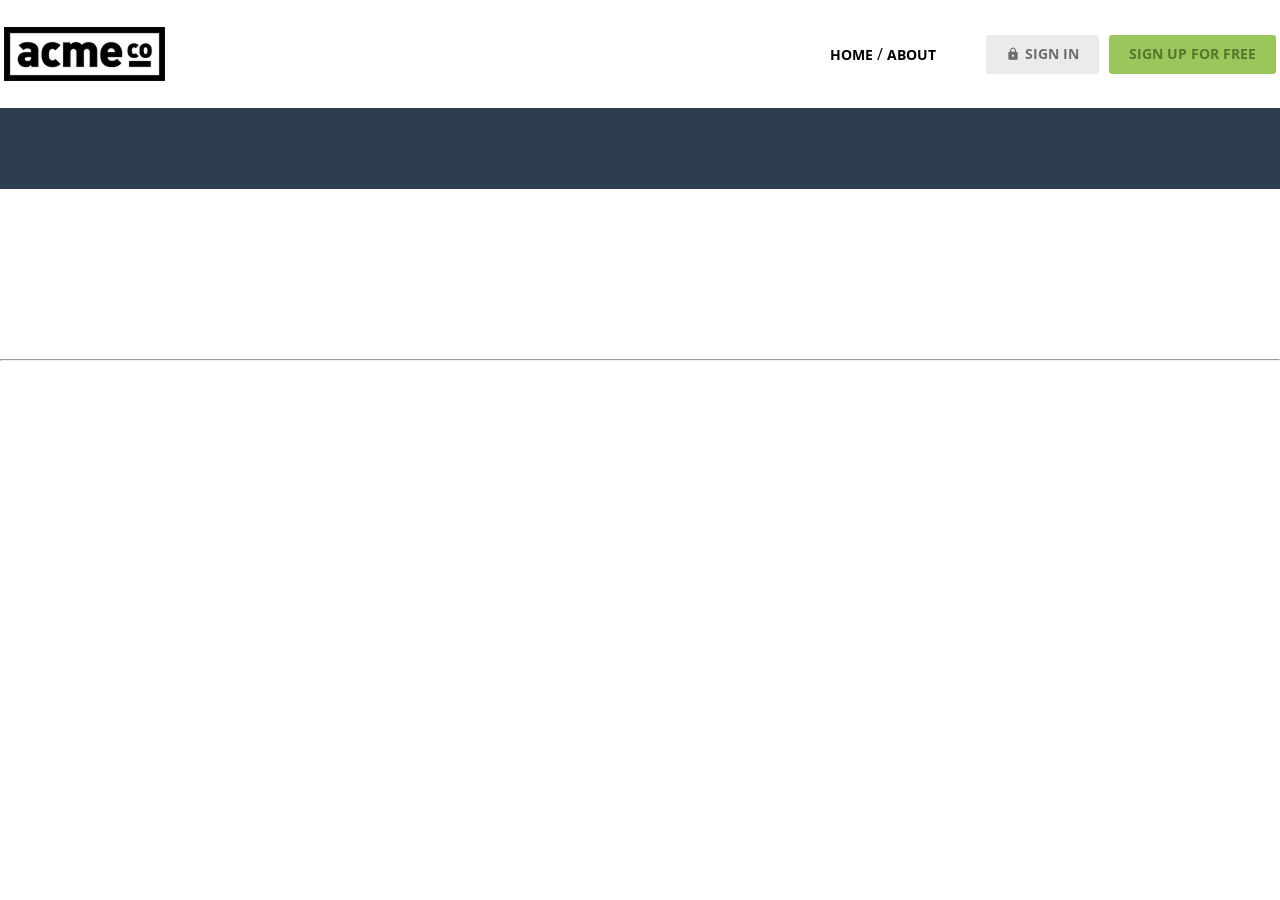
==== index.html @ a0d7d0fc "style: header - logo IR - 메뉴 배치" ====
<!DOCTYPE html>
<html lang="en">
<head>
  <meta charset="UTF-8">
  <meta name="viewport" content="width=device-width, initial-scale=1.0">
  <title>ACME</title>
  <link rel="preconnect" href="https://fonts.googleapis.com">
  <link rel="preconnect" href="https://fonts.gstatic.com" crossorigin>
  <link href="https://fonts.googleapis.com/css2?family=Open+Sans:ital,wght@0,300..800;1,300..800&display=swap" rel="stylesheet">
  <link href="https://fonts.googleapis.com/icon?family=Material+Icons" rel="stylesheet">
  <link rel="stylesheet" href="css/common.css">
</head>
<body>
  <header>
    <div class="container d-flex justify-content-between align-items-center">
      <h1 class="logo">
        <a href="index.html">
          <img src="images/Logo.png" alt="acme logo">
          <span>ACME</span>
        </a>
      </h1>
      <nav>
        <ul class="d-flex align-items-center">
          <li>
            <a href="" class="text-nav">home</a>
            /
            <a href="" class="text-nav">about</a>
          </li>

          <li>
            <a href="#" class="btn btn-secondary"><span class="material-icons">lock</span>sign in</a>
          </li>

          <li>
            <a href="#" class="btn btn-primary">sign up for free</a>
          </li>
        </ul>
      </nav>

    </div>
  </header>
  <main>
    <section class="hero inner-top-pd">
      <div class="container"></div>
    </section>
    <section class="features container inner-pd"></section>
    <hr>
    <section class="testimonial container inner-pd"></section>
    <section class="cta inner-pd"></section>
  </main>
  <footer class="inner-pd"></footer>
</body>
</html>
---- css/common.css ----
@import url('normalize.css');
@import url('reset.css');
@import url('flex-utility.css');

:root{
  /* Layout */
  --base-unit:27px;
  --base-font:16px;

  /* Color styles */
  --black: rgba(44, 44, 44, 1);
  --light--gray: rgba(168, 168, 168, 1);
  --medium--gray: rgba(110, 110, 110, 1);
  --super--light--gray: rgba(235, 235, 235, 1);
  --primary: rgba(154, 199, 91, 1);
  --secondary: rgba(85, 118, 44, 1);
  --white: rgba(255, 255, 255, 1);
  --hero: rgba(45, 62, 79, 1);
  --hero--title: rgba(58, 153, 216, 1);
  --medium-blue: rgba(67, 156, 207, 1);
  --light-blue: rgba(72, 157, 205, 1);
  --c-t-a: rgba(41, 44, 46, 1);

  /* Text-size styles */
  --heading--x-l: 55px;
  --body--l: 32px;
  --heading--s: 24px;
  --body--m: 16px;
  --nav--item: 14px;
  --body--m-plus: 18px;
  --link: 16px;
  --button---secondary: 14px;
  --button---primary: 14px;
}

body{
  font-family: "Open Sans", sans-serif;
  font-size: var(--base-font);
}

/* 폰트 위계 */
.text-heading-xl{
  font-size: 55px;
  line-height: calc(var(--base-unit) * 3 );
}
.text-heading-s{
  font-size: 24px;
  line-height: var(--base-unit);
}
.text-body-l{
  font-size: 32px;
  line-height: calc(var(--base-unit) * 2 );
}
.text-body-m{
  font-size: 16px;
  line-height: var(--base-unit);
}
.text-body-m-plus{
  font-size: 18px;
  line-height: var(--base-unit);
}
.text-nav{
  font-size: 14px;
  font-weight: bold;
  text-transform: uppercase;
}

/* 링크 버튼 */
.btn{
  height: 39px;
  background-color: var(--super--light--gray);
  border-radius: 3px;
  padding: 0 20px;
  display: inline-flex;
  color: var(--medium--gray);
  align-items: center;
  font-size: 14px;
  font-weight: bold;
  gap: 5px;
  text-transform: uppercase;
}
.btn .material-icons{
  font-size: 14px;
}
.btn-primary{
  background: var(--primary);
  color: var(--secondary);
}
/* 폼 요소 */
.hero{
  background: var(--hero);
}
form{
  width: 350px;  
  display: flex;
  flex-direction:column;
  gap:10px;
}
form .field{
  height: calc(var(--base-unit) * 2);
  background: var(--white);
  border-radius: 3px;
  padding: 0 20px;
  display: flex;
  align-items: center;
  color: var(--light--gray);
}
form .field input{
  font-style: italic;
  color: var(--black)
}
form .field input::placeholder{
  color:var(--light--gray);
}
form button{
  height: calc(var(--base-unit) * 2);
  display: flex;
  align-items: center;
  justify-content: center;
  padding: 0 20px;
  border: 1px solid var(--white);
  border-radius: 3px;
  color: var(--white);
  font-size: 18px;
  text-transform: uppercase;
  font-weight: bold;
}
/* 레이아웃 */
.container{
  width: 1272px;
  margin:0 auto;
}
.inner-pd{
  padding: calc(var(--base-unit) * 3);
}
.inner-top-pd{
  padding-top: calc(var(--base-unit) * 3);
}

/* 헤더 */
body > header{
  background: var(--white);
  padding: var(--base-unit) 0;
  box-shadow: 0 4px 5px rgba(0,0,0,.1);
}

h1 span{
  position: absolute;
  clip-path: inset(50%);
  width: 1px; height: 1px;
  overflow: hidden;
}
header nav ul{
  gap: 10px;
}

header nav ul li:first-child{
  margin-right: 40px;
}
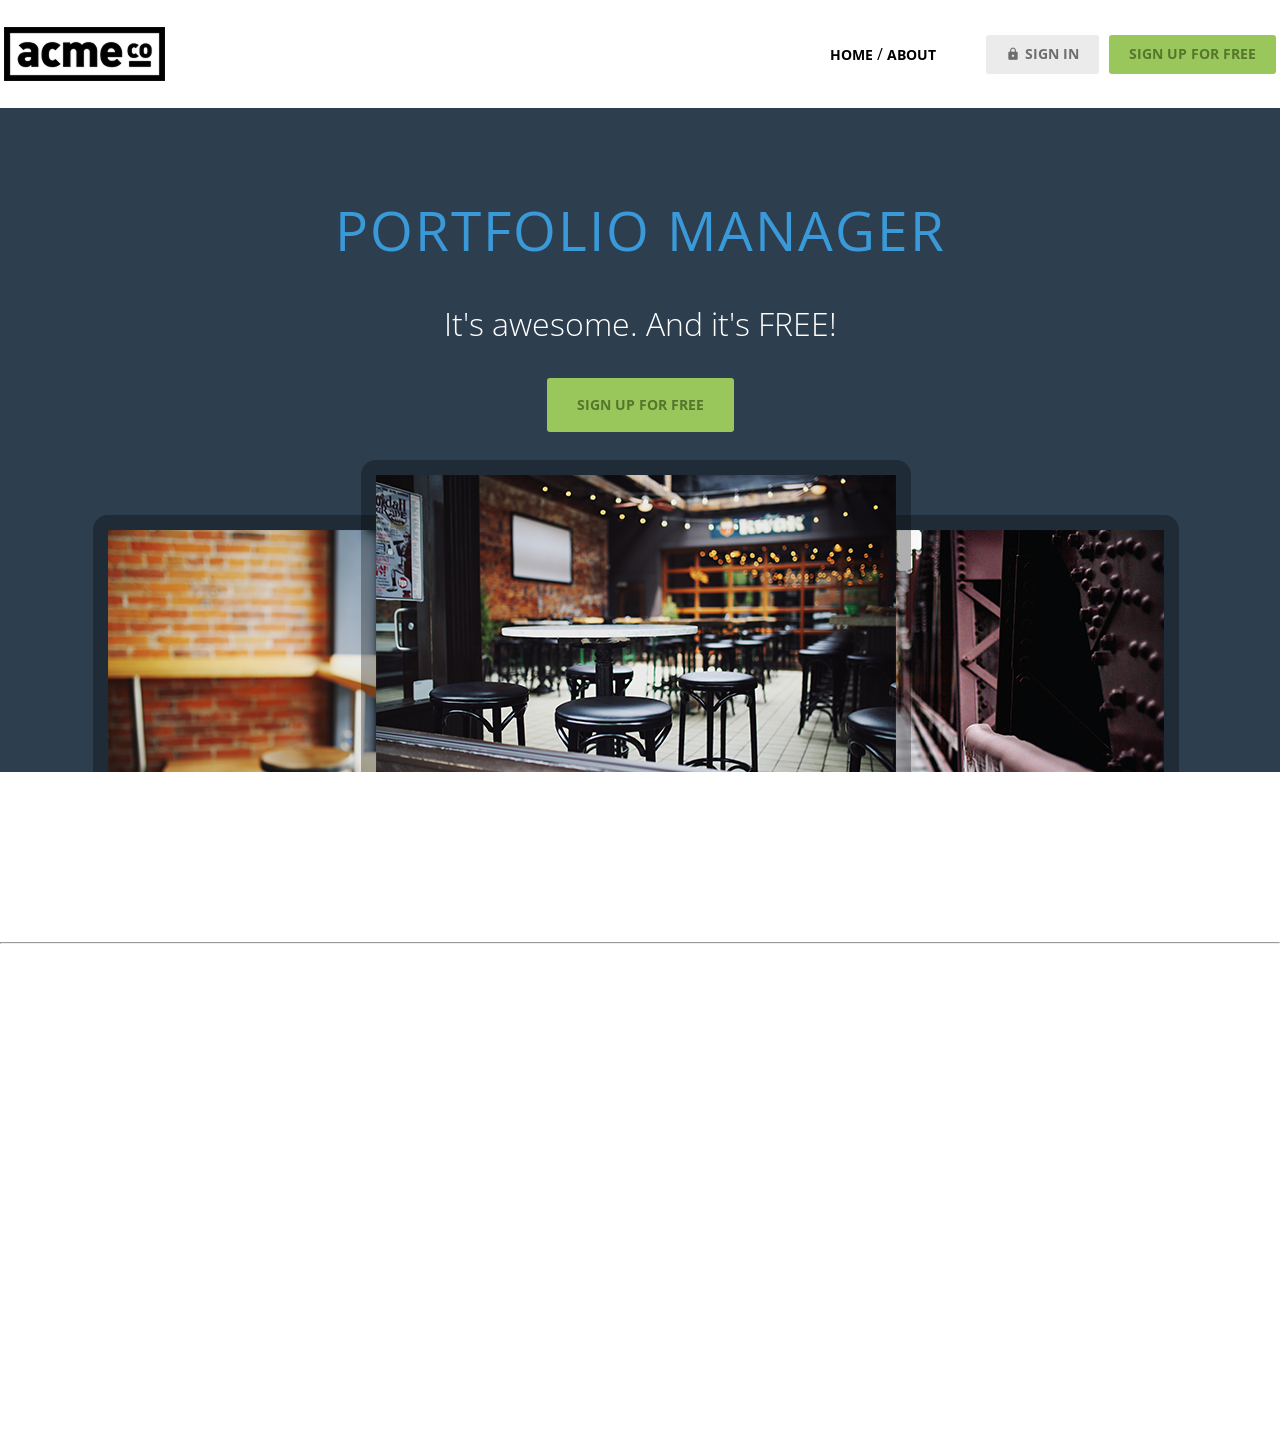
==== commit 0b9666d8: "feat: Hero HTML/CSS 추가" ====
--- a/index.html
+++ b/index.html
@@ -9,6 +9,7 @@
   <link href="https://fonts.googleapis.com/css2?family=Open+Sans:ital,wght@0,300..800;1,300..800&display=swap" rel="stylesheet">
   <link href="https://fonts.googleapis.com/icon?family=Material+Icons" rel="stylesheet">
   <link rel="stylesheet" href="css/common.css">
+  <link rel="stylesheet" href="css/index.css">
 </head>
 <body>
   <header>
@@ -39,9 +40,17 @@
 
     </div>
   </header>
+  
   <main>
     <section class="hero inner-top-pd">
-      <div class="container"></div>
+      
+      <div class="container d-flex flex-column align-items-center g-1">
+        <h2 class="text-heading-xl">Portfolio Manager</h2>
+        <h3 class="text-body-l">It's awesome. And it's FREE!</h3>
+        <a href="" class="btn btn-primary big">sign up for free</a>
+        <img src="images/hero_image.png" alt="hero image">
+      </div>
+
     </section>
     <section class="features container inner-pd"></section>
     <hr>
--- a/css/common.css
+++ b/css/common.css
@@ -42,6 +42,9 @@
 .text-heading-xl{
   font-size: 55px;
   line-height: calc(var(--base-unit) * 3 );
+  color: var(--hero--title);
+  text-transform: uppercase;
+  letter-spacing: 2px;
 }
 .text-heading-s{
   font-size: 24px;
@@ -50,6 +53,7 @@
 .text-body-l{
   font-size: 32px;
   line-height: calc(var(--base-unit) * 2 );
+  font-weight: 300;
 }
 .text-body-m{
   font-size: 16px;
@@ -85,6 +89,10 @@
 .btn-primary{
   background: var(--primary);
   color: var(--secondary);
+}
+.btn.big{
+  height: calc(var(--base-unit) * 2);
+  padding: 0 30px;
 }
 /* 폼 요소 */
 .hero{
--- a/css/index.css
+++ b/css/index.css
@@ -0,0 +1,3 @@
+.hero h3{
+  color: var(--white)
+}
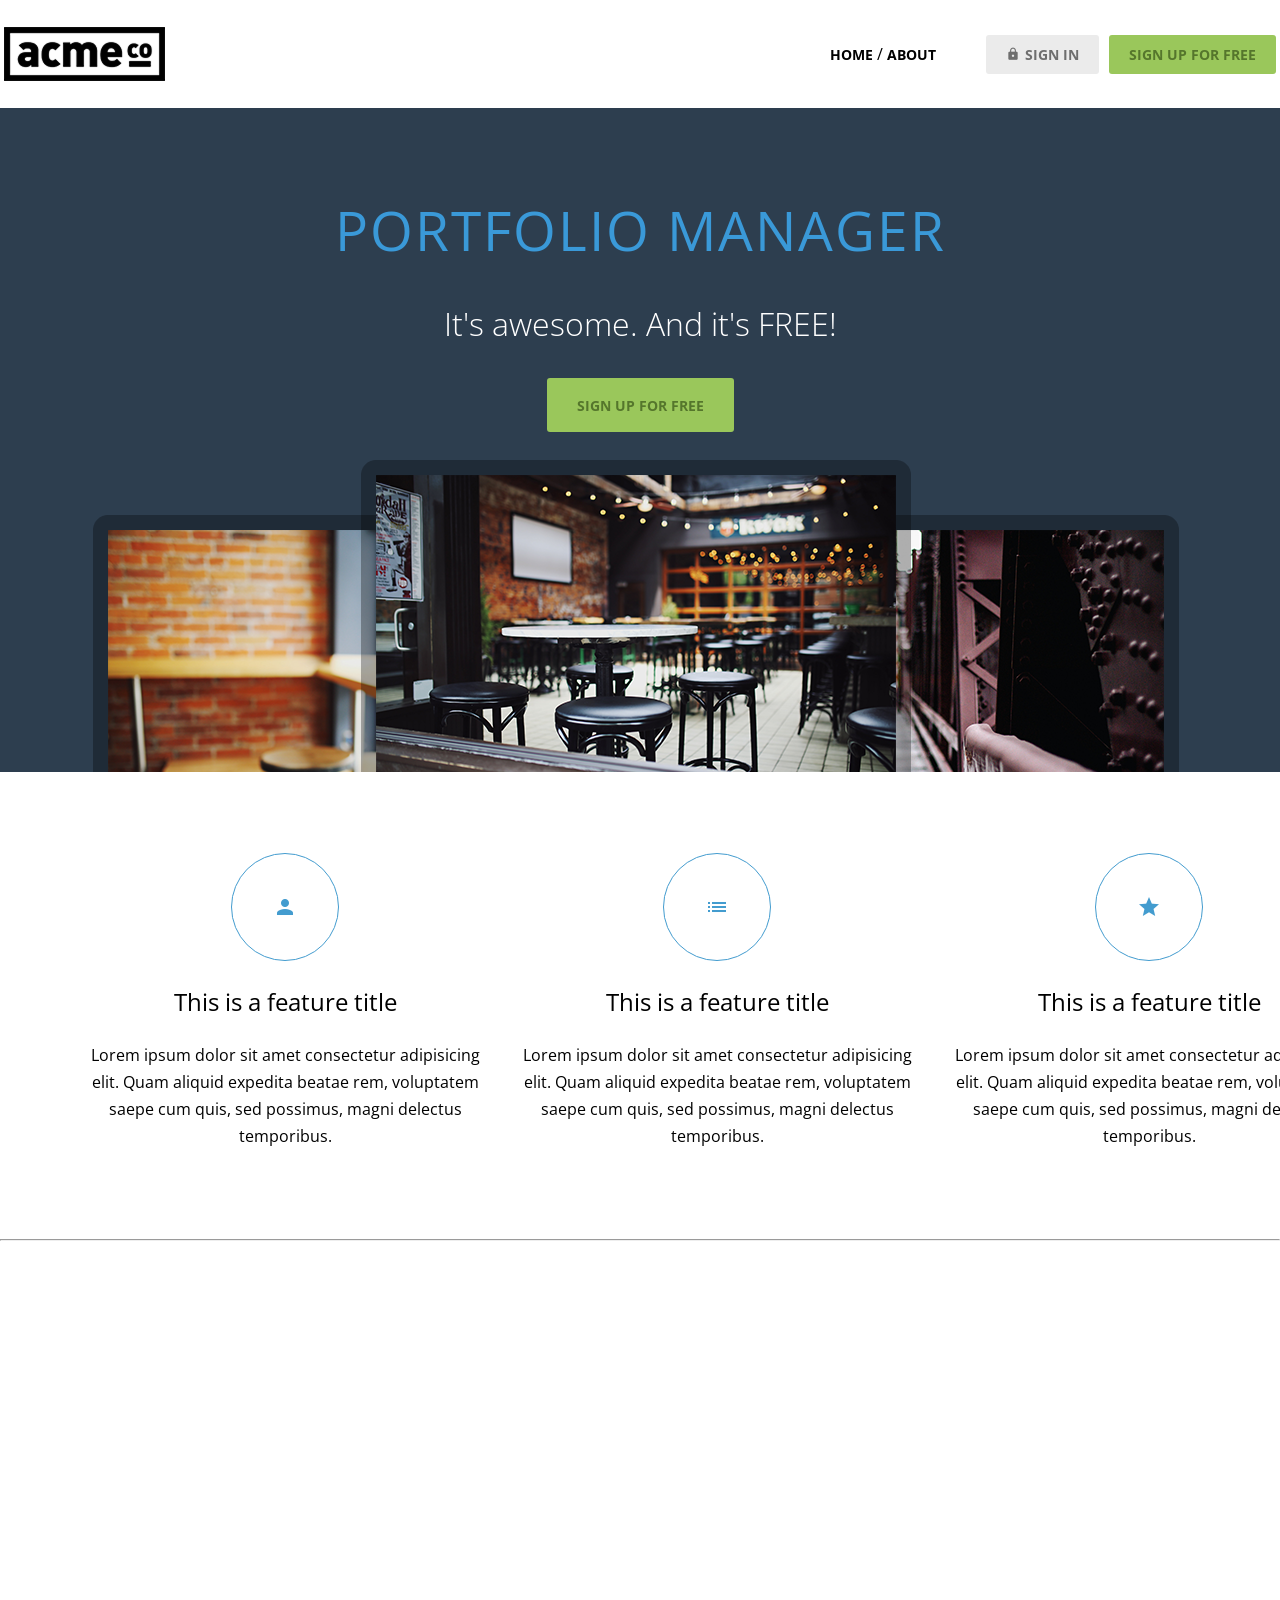
==== commit fceddc74: "feat: Features HTML/CSS 추가" ====
--- a/index.html
+++ b/index.html
@@ -17,7 +17,7 @@
       <h1 class="logo">
         <a href="index.html">
           <img src="images/Logo.png" alt="acme logo">
-          <span>ACME</span>
+          <span class="hidden">ACME</span>
         </a>
       </h1>
       <nav>
@@ -42,6 +42,7 @@
   </header>
   
   <main>
+
     <section class="hero inner-top-pd">
       
       <div class="container d-flex flex-column align-items-center g-1">
@@ -52,8 +53,30 @@
       </div>
 
     </section>
-    <section class="features container inner-pd"></section>
+
+    <section class="features container inner-pd">
+      <h2 class="hidden">Features</h2>
+      <ul class="d-flex justify-content-between">
+        <li>
+          <div class="icon"><span class="material-icons">person</span></div>
+          <h3 class="text-heading-s">This is a feature title</h3>
+          <p>Lorem ipsum dolor sit amet consectetur adipisicing elit. Quam aliquid expedita beatae rem, voluptatem saepe cum quis, sed possimus, magni delectus temporibus.</p>
+        </li>
+        <li>
+          <div class="icon"><span class="material-icons">list</span></div>
+          <h3 class="text-heading-s">This is a feature title</h3>
+          <p>Lorem ipsum dolor sit amet consectetur adipisicing elit. Quam aliquid expedita beatae rem, voluptatem saepe cum quis, sed possimus, magni delectus temporibus.</p>
+        </li>
+        <li>
+          <div class="icon"><span class="material-icons">star</span></div>
+          <h3 class="text-heading-s">This is a feature title</h3>
+          <p>Lorem ipsum dolor sit amet consectetur adipisicing elit. Quam aliquid expedita beatae rem, voluptatem saepe cum quis, sed possimus, magni delectus temporibus.</p>
+        </li>
+      </ul>
+    </section>
+
     <hr>
+
     <section class="testimonial container inner-pd"></section>
     <section class="cta inner-pd"></section>
   </main>
--- a/css/common.css
+++ b/css/common.css
@@ -34,8 +34,9 @@
 }
 
 body{
-  font-family: "Open Sans", sans-serif;
-  font-size: var(--base-font);
+  /* font-family: "Open Sans", sans-serif;
+  font-size: var(--base-font); */
+  font: var(--base-font)/var(--base-unit) "Open Sans", sans-serif;
 }
 
 /* 폰트 위계 */
@@ -152,7 +153,7 @@
   box-shadow: 0 4px 5px rgba(0,0,0,.1);
 }
 
-h1 span{
+.hidden{
   position: absolute;
   clip-path: inset(50%);
   width: 1px; height: 1px;
@@ -165,4 +166,3 @@
 header nav ul li:first-child{
   margin-right: 40px;
 }
-
--- a/css/index.css
+++ b/css/index.css
@@ -1,3 +1,28 @@
 .hero h3{
   color: var(--white)
+}
+
+.features ul{
+  gap: 24px;
+  text-align: center;
+}
+
+.features ul li{
+  display: flex;
+  flex-direction: column;;
+  gap: var(--base-unit);
+  align-items: center;
+}
+
+.features .icon{
+  width: calc(var(--base-unit) * 4);
+  height: calc(var(--base-unit) * 4);
+  display: flex;
+  justify-content: center;
+  align-items: center;
+  border:1px solid var(--medium-blue);
+  border-radius: 50%;
+  box-sizing: border-box;
+  color: var(--medium-blue);
+  font-size: 36px;
 }
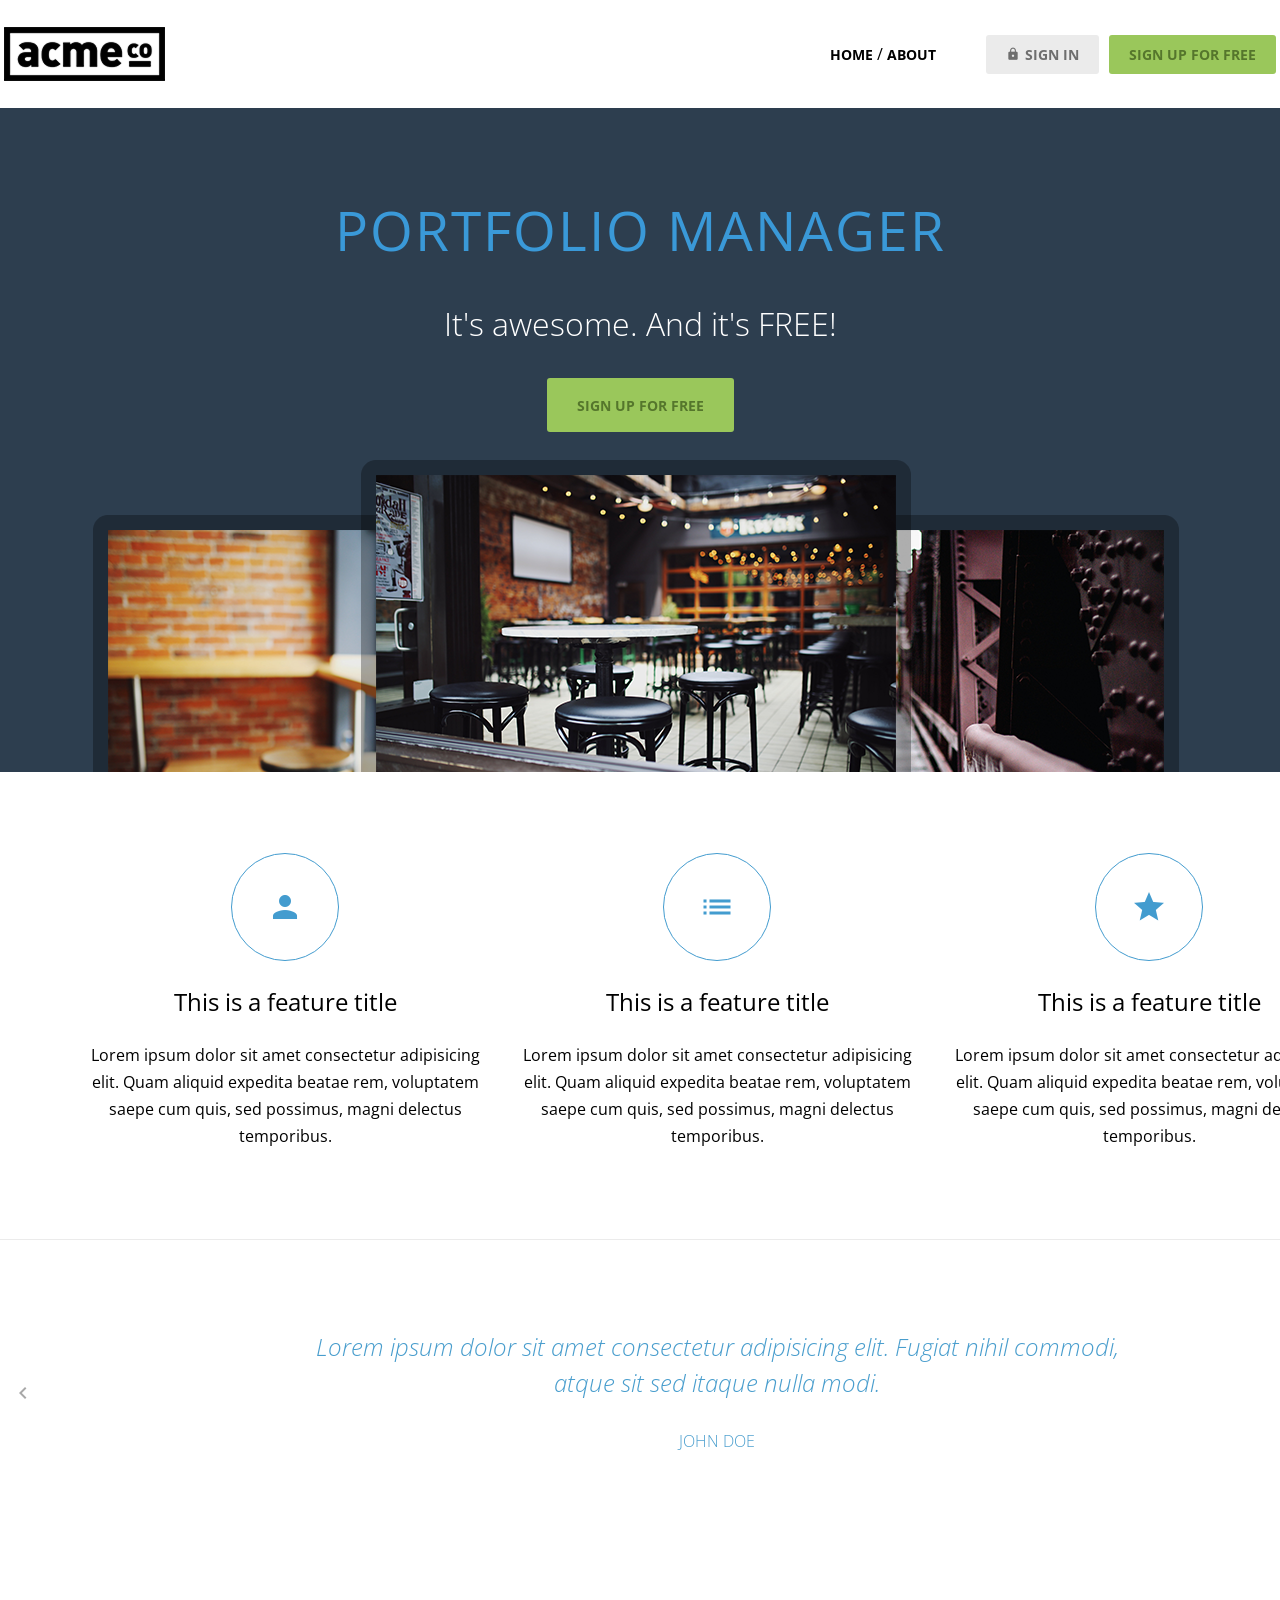
==== commit 7a01bb98: "feat: testimonial HTML/CSS 추가" ====
--- a/index.html
+++ b/index.html
@@ -1,85 +1,140 @@
-<!DOCTYPE html>
+<!doctype html>
 <html lang="en">
-<head>
-  <meta charset="UTF-8">
-  <meta name="viewport" content="width=device-width, initial-scale=1.0">
-  <title>ACME</title>
-  <link rel="preconnect" href="https://fonts.googleapis.com">
-  <link rel="preconnect" href="https://fonts.gstatic.com" crossorigin>
-  <link href="https://fonts.googleapis.com/css2?family=Open+Sans:ital,wght@0,300..800;1,300..800&display=swap" rel="stylesheet">
-  <link href="https://fonts.googleapis.com/icon?family=Material+Icons" rel="stylesheet">
-  <link rel="stylesheet" href="css/common.css">
-  <link rel="stylesheet" href="css/index.css">
-</head>
-<body>
-  <header>
-    <div class="container d-flex justify-content-between align-items-center">
-      <h1 class="logo">
-        <a href="index.html">
-          <img src="images/Logo.png" alt="acme logo">
-          <span class="hidden">ACME</span>
-        </a>
-      </h1>
-      <nav>
-        <ul class="d-flex align-items-center">
+  <head>
+    <meta charset="UTF-8" />
+    <meta name="viewport" content="width=device-width, initial-scale=1.0" />
+    <title>ACME</title>
+    <link rel="preconnect" href="https://fonts.googleapis.com" />
+    <link rel="preconnect" href="https://fonts.gstatic.com" crossorigin />
+    <link
+      href="https://fonts.googleapis.com/css2?family=Open+Sans:ital,wght@0,300..800;1,300..800&display=swap"
+      rel="stylesheet"
+    />
+    <link
+      href="https://fonts.googleapis.com/icon?family=Material+Icons"
+      rel="stylesheet"
+    />
+    <link rel="stylesheet" href="css/common.css" />
+    <link rel="stylesheet" href="css/index.css" />
+  </head>
+  <body>
+    <header>
+      <div class="container d-flex justify-content-between align-items-center">
+        <h1 class="logo">
+          <a href="index.html">
+            <img src="images/Logo.png" alt="acme logo" />
+            <span class="hidden">ACME</span>
+          </a>
+        </h1>
+        <nav>
+          <ul class="d-flex align-items-center">
+            <li>
+              <a href="" class="text-nav">home</a>
+              /
+              <a href="" class="text-nav">about</a>
+            </li>
+
+            <li>
+              <a href="#" class="btn btn-secondary"
+                ><span class="material-icons">lock</span>sign in</a
+              >
+            </li>
+
+            <li>
+              <a href="#" class="btn btn-primary">sign up for free</a>
+            </li>
+          </ul>
+        </nav>
+      </div>
+    </header>
+
+    <main>
+      <section class="hero inner-top-pd">
+        <div class="container d-flex flex-column align-items-center g-1">
+          <h2 class="text-heading-xl">Portfolio Manager</h2>
+          <h3 class="text-body-l">It's awesome. And it's FREE!</h3>
+          <a href="" class="btn btn-primary big">sign up for free</a>
+          <img src="images/hero_image.png" alt="hero image" />
+        </div>
+      </section>
+
+      <section class="features container inner-pd">
+        <h2 class="hidden">Features</h2>
+        <ul class="d-flex justify-content-between">
           <li>
-            <a href="" class="text-nav">home</a>
-            /
-            <a href="" class="text-nav">about</a>
+            <div class="icon"><span class="material-icons">person</span></div>
+            <h3 class="text-heading-s">This is a feature title</h3>
+            <p>
+              Lorem ipsum dolor sit amet consectetur adipisicing elit. Quam
+              aliquid expedita beatae rem, voluptatem saepe cum quis, sed
+              possimus, magni delectus temporibus.
+            </p>
           </li>
-
           <li>
-            <a href="#" class="btn btn-secondary"><span class="material-icons">lock</span>sign in</a>
+            <div class="icon"><span class="material-icons">list</span></div>
+            <h3 class="text-heading-s">This is a feature title</h3>
+            <p>
+              Lorem ipsum dolor sit amet consectetur adipisicing elit. Quam
+              aliquid expedita beatae rem, voluptatem saepe cum quis, sed
+              possimus, magni delectus temporibus.
+            </p>
           </li>
-
           <li>
-            <a href="#" class="btn btn-primary">sign up for free</a>
+            <div class="icon"><span class="material-icons">star</span></div>
+            <h3 class="text-heading-s">This is a feature title</h3>
+            <p>
+              Lorem ipsum dolor sit amet consectetur adipisicing elit. Quam
+              aliquid expedita beatae rem, voluptatem saepe cum quis, sed
+              possimus, magni delectus temporibus.
+            </p>
           </li>
         </ul>
-      </nav>
+      </section>
 
-    </div>
-  </header>
-  
-  <main>
+      <hr />
 
-    <section class="hero inner-top-pd">
-      
-      <div class="container d-flex flex-column align-items-center g-1">
-        <h2 class="text-heading-xl">Portfolio Manager</h2>
-        <h3 class="text-body-l">It's awesome. And it's FREE!</h3>
-        <a href="" class="btn btn-primary big">sign up for free</a>
-        <img src="images/hero_image.png" alt="hero image">
-      </div>
+      <section class="testimonial slidewrapper container inner-pd">
+        <h2 class="hidden">testimonial</h2>
+        <ul class="slidecontainer">
+          <li>
+            <blockquote>
+              <p>
+                Lorem ipsum dolor sit amet consectetur adipisicing elit. Fugiat
+                nihil commodi, atque sit sed itaque nulla modi.
+              </p>
+            </blockquote>
+            <small>john doe</small>
+          </li>
+          <li>
+            <blockquote>
+              <p>
+                Lorem ipsum dolor sit amet consectetur adipisicing elit. Fugiat
+                nihil commodi, atque sit sed itaque nulla modi.
+              </p>
+            </blockquote>
+            <small>tomas</small>
+          </li>
+          <li>
+            <blockquote>
+              <p>
+                Lorem ipsum dolor sit amet consectetur adipisicing elit. Fugiat
+                nihil commodi, atque sit sed itaque nulla modi.
+              </p>
+            </blockquote>
+            <small>jane</small>
+          </li>
+        </ul>
 
-    </section>
+        <button type="button" class="button prev">
+          <span class="material-icons">chevron_left</span>
+        </button>
+        <button type="button" class="button next">
+          <span class="material-icons">chevron_right</span>
+        </button>
+      </section>
 
-    <section class="features container inner-pd">
-      <h2 class="hidden">Features</h2>
-      <ul class="d-flex justify-content-between">
-        <li>
-          <div class="icon"><span class="material-icons">person</span></div>
-          <h3 class="text-heading-s">This is a feature title</h3>
-          <p>Lorem ipsum dolor sit amet consectetur adipisicing elit. Quam aliquid expedita beatae rem, voluptatem saepe cum quis, sed possimus, magni delectus temporibus.</p>
-        </li>
-        <li>
-          <div class="icon"><span class="material-icons">list</span></div>
-          <h3 class="text-heading-s">This is a feature title</h3>
-          <p>Lorem ipsum dolor sit amet consectetur adipisicing elit. Quam aliquid expedita beatae rem, voluptatem saepe cum quis, sed possimus, magni delectus temporibus.</p>
-        </li>
-        <li>
-          <div class="icon"><span class="material-icons">star</span></div>
-          <h3 class="text-heading-s">This is a feature title</h3>
-          <p>Lorem ipsum dolor sit amet consectetur adipisicing elit. Quam aliquid expedita beatae rem, voluptatem saepe cum quis, sed possimus, magni delectus temporibus.</p>
-        </li>
-      </ul>
-    </section>
-
-    <hr>
-
-    <section class="testimonial container inner-pd"></section>
-    <section class="cta inner-pd"></section>
-  </main>
-  <footer class="inner-pd"></footer>
-</body>
-</html>+      <section class="cta inner-pd"></section>
+    </main>
+    <footer class="inner-pd"></footer>
+  </body>
+</html>
--- a/css/common.css
+++ b/css/common.css
@@ -1,11 +1,11 @@
-@import url('normalize.css');
-@import url('reset.css');
-@import url('flex-utility.css');
-
-:root{
+@import url("normalize.css");
+@import url("reset.css");
+@import url("flex-utility.css");
+
+:root {
   /* Layout */
-  --base-unit:27px;
-  --base-font:16px;
+  --base-unit: 27px;
+  --base-font: 16px;
 
   /* Color styles */
   --black: rgba(44, 44, 44, 1);
@@ -33,45 +33,47 @@
   --button---primary: 14px;
 }
 
-body{
+body {
   /* font-family: "Open Sans", sans-serif;
   font-size: var(--base-font); */
-  font: var(--base-font)/var(--base-unit) "Open Sans", sans-serif;
+  font:
+    var(--base-font)/var(--base-unit) "Open Sans",
+    sans-serif;
 }
 
 /* 폰트 위계 */
-.text-heading-xl{
+.text-heading-xl {
   font-size: 55px;
-  line-height: calc(var(--base-unit) * 3 );
+  line-height: calc(var(--base-unit) * 3);
   color: var(--hero--title);
   text-transform: uppercase;
   letter-spacing: 2px;
 }
-.text-heading-s{
+.text-heading-s {
   font-size: 24px;
   line-height: var(--base-unit);
 }
-.text-body-l{
+.text-body-l {
   font-size: 32px;
-  line-height: calc(var(--base-unit) * 2 );
+  line-height: calc(var(--base-unit) * 2);
   font-weight: 300;
 }
-.text-body-m{
+.text-body-m {
   font-size: 16px;
   line-height: var(--base-unit);
 }
-.text-body-m-plus{
+.text-body-m-plus {
   font-size: 18px;
   line-height: var(--base-unit);
 }
-.text-nav{
+.text-nav {
   font-size: 14px;
   font-weight: bold;
   text-transform: uppercase;
 }
 
 /* 링크 버튼 */
-.btn{
+.btn {
   height: 39px;
   background-color: var(--super--light--gray);
   border-radius: 3px;
@@ -84,28 +86,28 @@
   gap: 5px;
   text-transform: uppercase;
 }
-.btn .material-icons{
+.btn .material-icons {
   font-size: 14px;
 }
-.btn-primary{
+.btn-primary {
   background: var(--primary);
   color: var(--secondary);
 }
-.btn.big{
+.btn.big {
   height: calc(var(--base-unit) * 2);
   padding: 0 30px;
 }
 /* 폼 요소 */
-.hero{
+.hero {
   background: var(--hero);
 }
-form{
-  width: 350px;  
-  display: flex;
-  flex-direction:column;
-  gap:10px;
-}
-form .field{
+form {
+  width: 350px;
+  display: flex;
+  flex-direction: column;
+  gap: 10px;
+}
+form .field {
   height: calc(var(--base-unit) * 2);
   background: var(--white);
   border-radius: 3px;
@@ -114,14 +116,14 @@
   align-items: center;
   color: var(--light--gray);
 }
-form .field input{
+form .field input {
   font-style: italic;
-  color: var(--black)
-}
-form .field input::placeholder{
-  color:var(--light--gray);
-}
-form button{
+  color: var(--black);
+}
+form .field input::placeholder {
+  color: var(--light--gray);
+}
+form button {
   height: calc(var(--base-unit) * 2);
   display: flex;
   align-items: center;
@@ -135,34 +137,80 @@
   font-weight: bold;
 }
 /* 레이아웃 */
-.container{
+.container {
   width: 1272px;
-  margin:0 auto;
-}
-.inner-pd{
+  margin: 0 auto;
+}
+.inner-pd {
   padding: calc(var(--base-unit) * 3);
 }
-.inner-top-pd{
+.inner-top-pd {
   padding-top: calc(var(--base-unit) * 3);
 }
 
+hr {
+  border: none;
+  height: 1px;
+  background: var(--super--light--gray);
+}
+
 /* 헤더 */
-body > header{
+body > header {
   background: var(--white);
   padding: var(--base-unit) 0;
-  box-shadow: 0 4px 5px rgba(0,0,0,.1);
-}
-
-.hidden{
+  box-shadow: 0 4px 5px rgba(0, 0, 0, 0.1);
+}
+
+.hidden {
   position: absolute;
   clip-path: inset(50%);
-  width: 1px; height: 1px;
+  width: 1px;
+  height: 1px;
   overflow: hidden;
 }
-header nav ul{
+header nav ul {
   gap: 10px;
 }
 
-header nav ul li:first-child{
+header nav ul li:first-child {
   margin-right: 40px;
 }
+
+/* 슬라이드 */
+.slidewrapper {
+  position: relative;
+  overflow: hidden;
+}
+
+.slidecontainer {
+  width: 300%;
+  display: flex;
+  transition: 0.3s ease-out;
+}
+
+.slidecontainer li {
+  width: 100%;
+  display: flex;
+  flex-direction: column;
+  align-items: center;
+  gap: var(--base-unit);
+}
+
+.slidewrapper button {
+  width: 45px;
+  height: 45px;
+  display: flex;
+  justify-content: center;
+  align-items: center;
+  color: var(--light--gray);
+  cursor: pointer;
+  position: absolute;
+  top: 50%;
+  transform: translateY(-50%);
+}
+.slidewrapper button.prev {
+  left: 0;
+}
+.slidewrapper button.next {
+  right: 0;
+}
--- a/css/index.css
+++ b/css/index.css
@@ -1,28 +1,46 @@
-.hero h3{
-  color: var(--white)
+.hero h3 {
+  color: var(--white);
 }
 
-.features ul{
+.features ul {
   gap: 24px;
   text-align: center;
 }
 
-.features ul li{
+.features ul li {
   display: flex;
-  flex-direction: column;;
+  flex-direction: column;
   gap: var(--base-unit);
   align-items: center;
 }
 
-.features .icon{
+.features .icon {
   width: calc(var(--base-unit) * 4);
   height: calc(var(--base-unit) * 4);
   display: flex;
   justify-content: center;
   align-items: center;
-  border:1px solid var(--medium-blue);
+  border: 1px solid var(--medium-blue);
   border-radius: 50%;
   box-sizing: border-box;
   color: var(--medium-blue);
+}
+
+.features .icon span {
   font-size: 36px;
-}+}
+
+.testimonial li {
+  font-weight: 300;
+  color: var(--light-blue);
+  text-align: center;
+}
+.testimonial blockquote {
+  width: 840px;
+  font-style: italic;
+  font-size: 24px;
+  line-height: 36px;
+}
+.testimonial small {
+  text-transform: uppercase;
+}
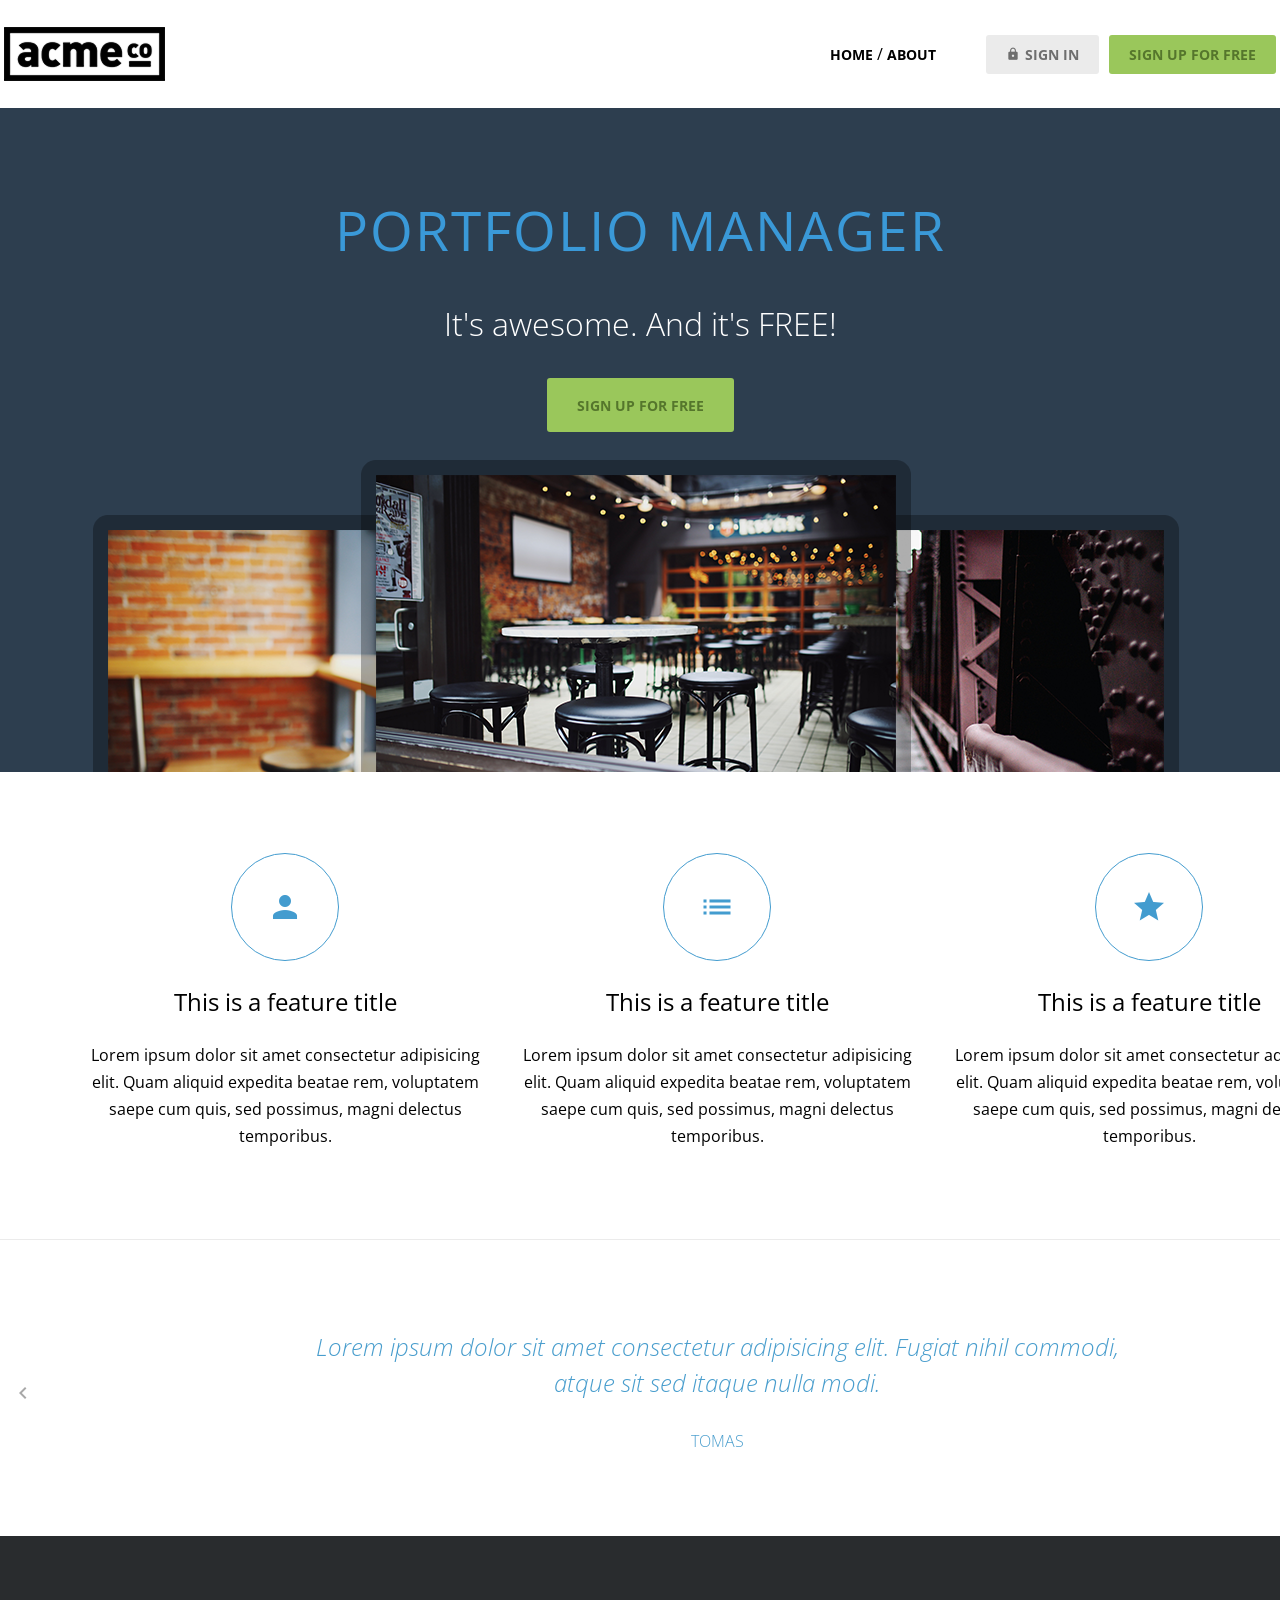
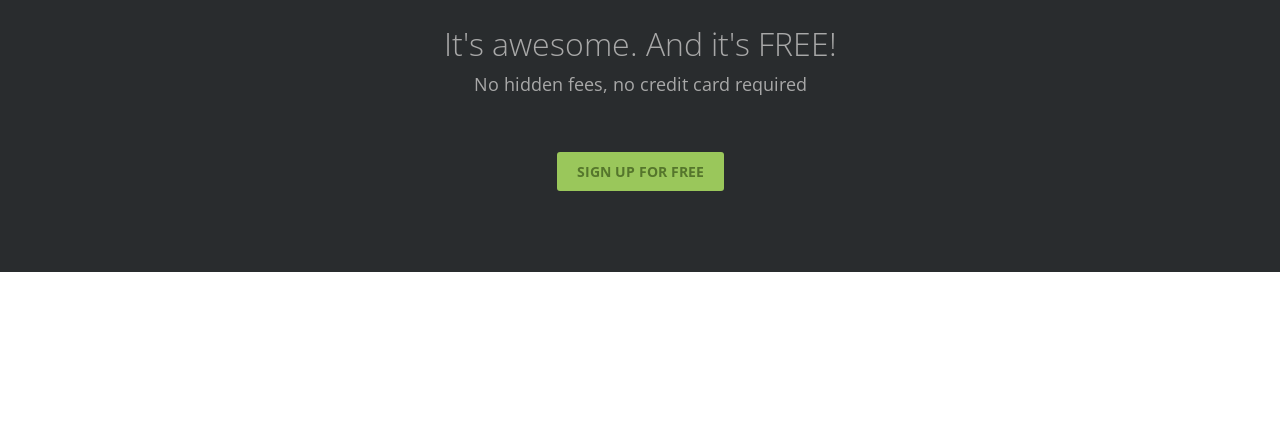
==== commit 37d57bf1: "feat: CTA HTML/CSS 추가" ====
--- a/index.html
+++ b/index.html
@@ -133,7 +133,15 @@
         </button>
       </section>
 
-      <section class="cta inner-pd"></section>
+      <section class="cta inner-pd d-flex flex-column align-items-center g-2">
+        <div class="content">
+          <h3 class="text-body-l">It's awesome. And it's FREE!</h3>
+          <p class="text-body-m-plus">
+            No hidden fees, no credit card required
+          </p>
+        </div>
+        <a href="#" class="btn btn-primary">sign up for free</a>
+      </section>
     </main>
     <footer class="inner-pd"></footer>
   </body>
--- a/css/common.css
+++ b/css/common.css
@@ -61,10 +61,13 @@
 .text-body-m {
   font-size: 16px;
   line-height: var(--base-unit);
+  text-align: center;
 }
 .text-body-m-plus {
   font-size: 18px;
   line-height: var(--base-unit);
+  text-align: center;
+  color: var(--light--gray);
 }
 .text-nav {
   font-size: 14px;
@@ -186,6 +189,7 @@
   width: 300%;
   display: flex;
   transition: 0.3s ease-out;
+  transform: translateX(-1272px);
 }
 
 .slidecontainer li {
@@ -214,3 +218,12 @@
 .slidewrapper button.next {
   right: 0;
 }
+
+/* CTA */
+.cta {
+  background: var(--c-t-a);
+}
+
+.cta h3 {
+  color: var(--light--gray);
+}
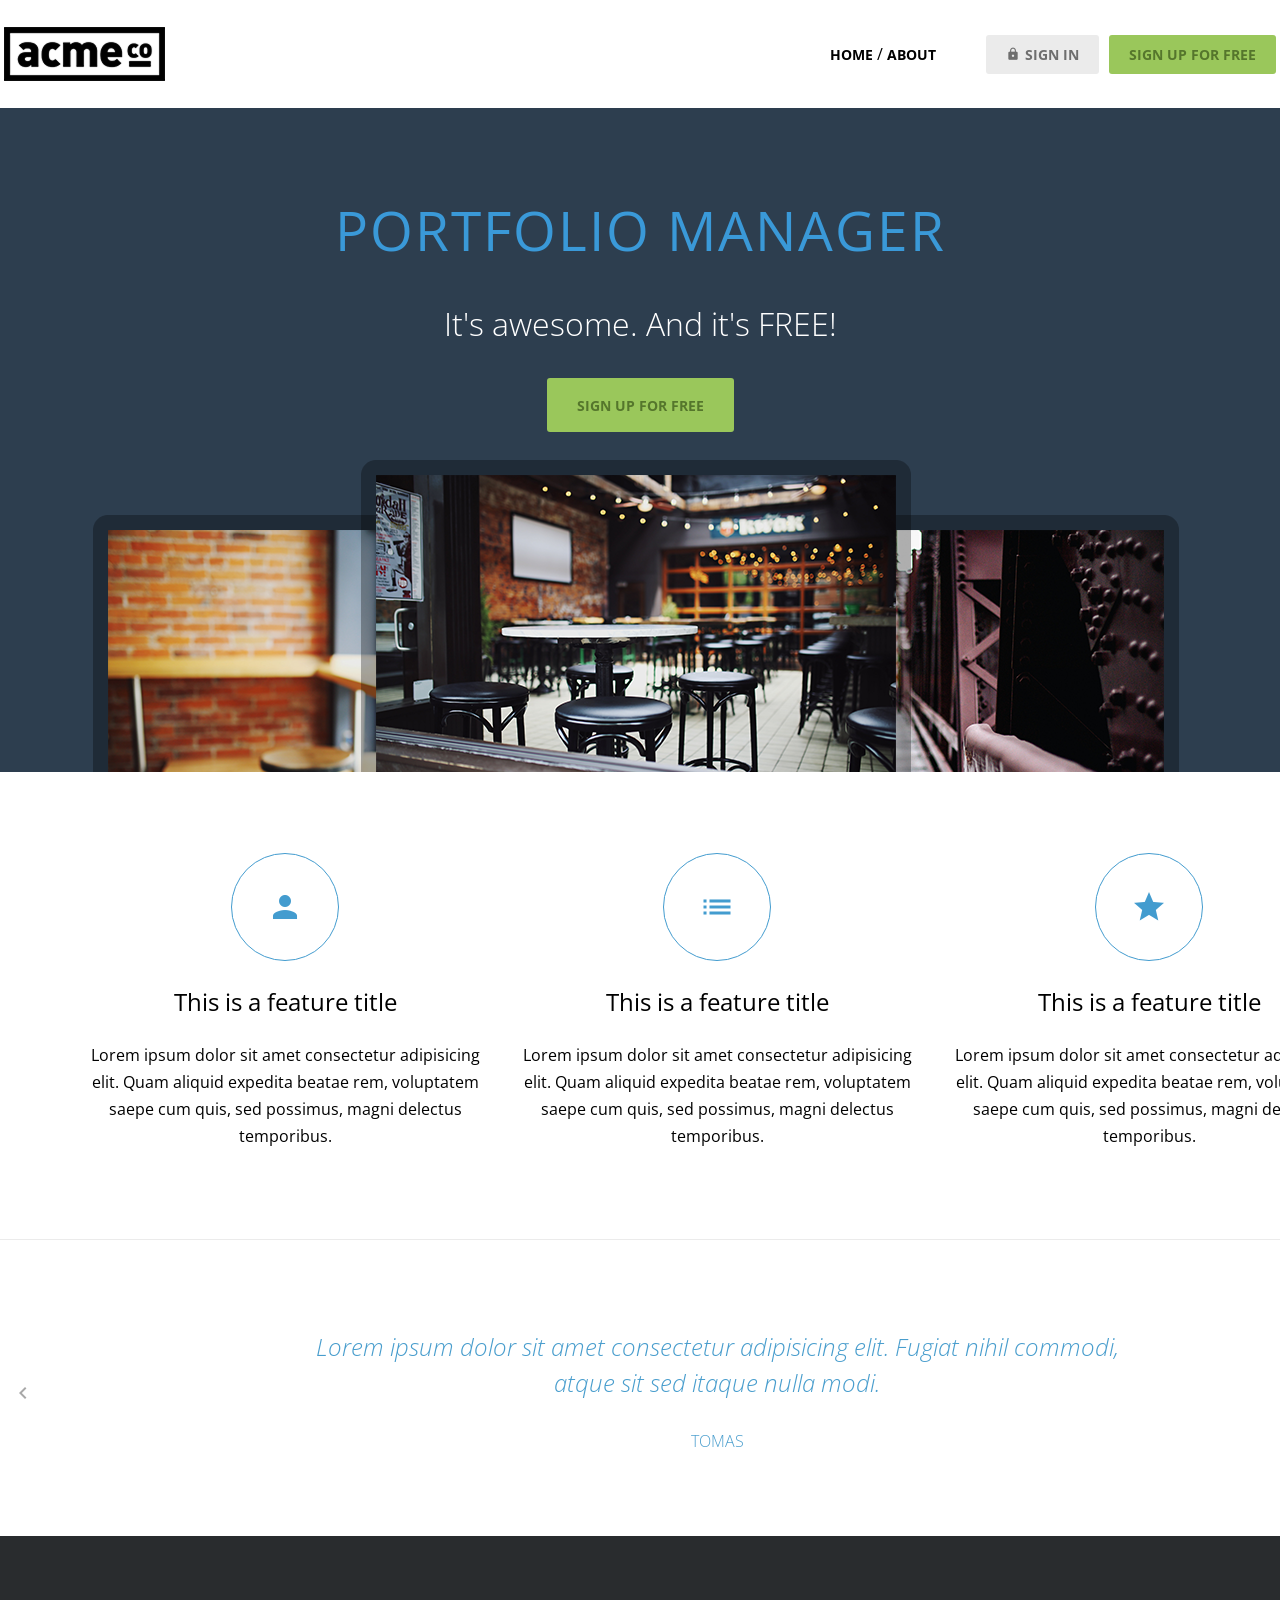
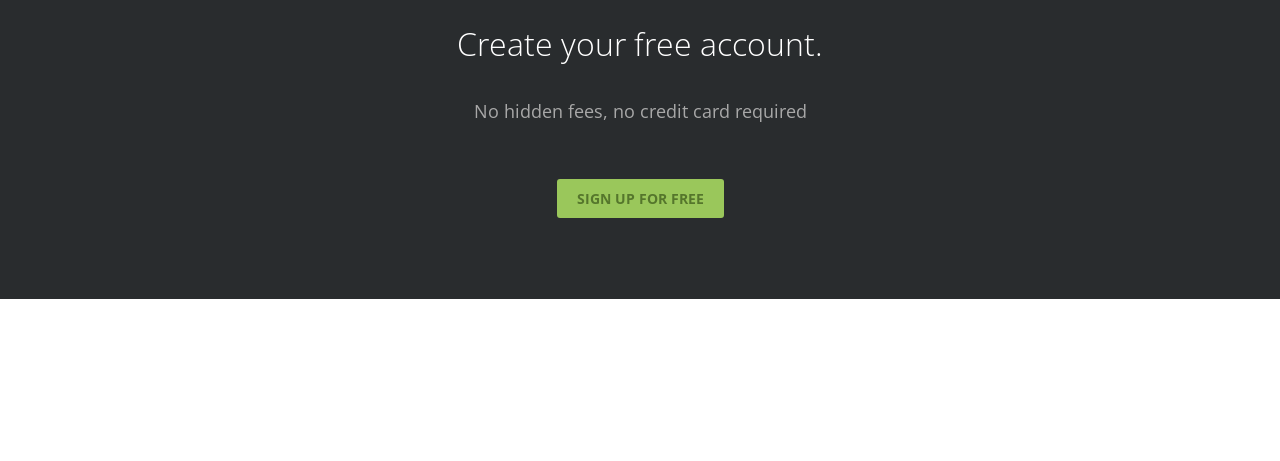
==== commit c1e69a6b: "style: CTA gap 추가" ====
--- a/index.html
+++ b/index.html
@@ -134,8 +134,8 @@
       </section>
 
       <section class="cta inner-pd d-flex flex-column align-items-center g-2">
-        <div class="content">
-          <h3 class="text-body-l">It's awesome. And it's FREE!</h3>
+        <div class="content d-flex flex-column g-1">
+          <h3 class="text-body-l">Create your free account.</h3>
           <p class="text-body-m-plus">
             No hidden fees, no credit card required
           </p>
--- a/css/common.css
+++ b/css/common.css
@@ -225,5 +225,5 @@
 }
 
 .cta h3 {
-  color: var(--light--gray);
-}
+  color: var(--white);
+}
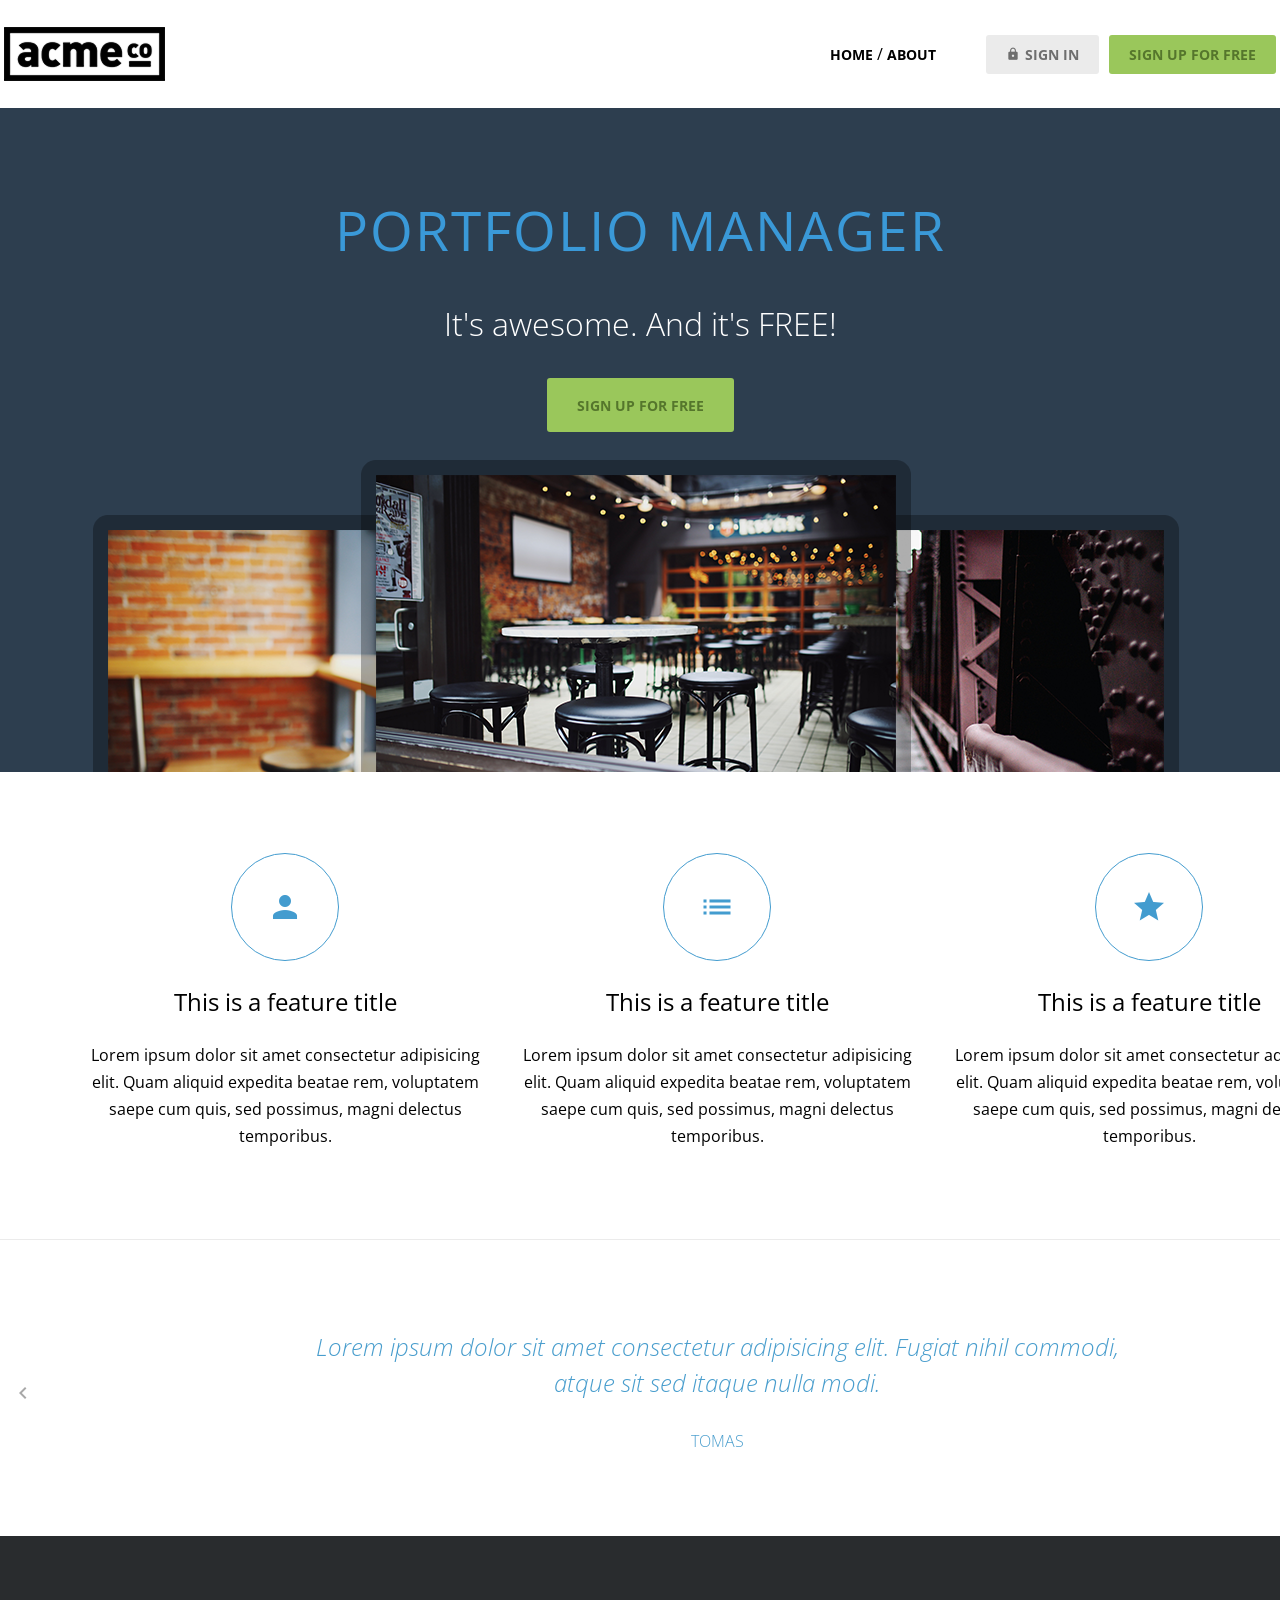
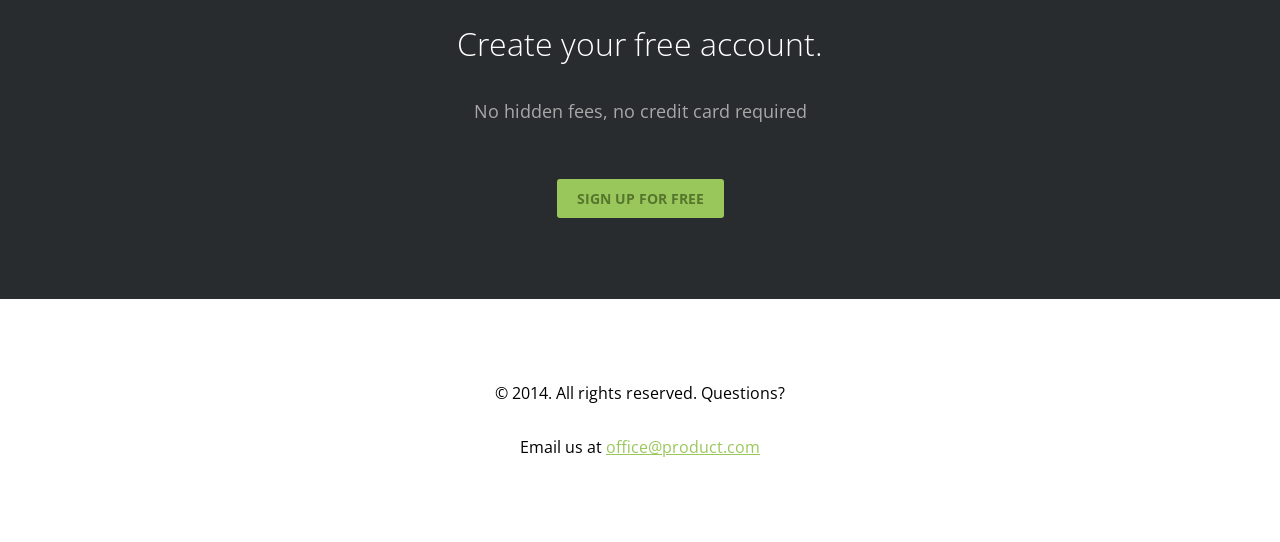
==== commit 7f3e4f78: "feat: footer HTML/CSS 추가" ====
--- a/index.html
+++ b/index.html
@@ -143,6 +143,9 @@
         <a href="#" class="btn btn-primary">sign up for free</a>
       </section>
     </main>
-    <footer class="inner-pd"></footer>
+    <footer class="inner-pd d-flex flex-column g-1 align-items-center">
+      <p>&copy; 2014. All rights reserved. Questions?</p>
+      <p>Email us at <a href="#" class="text-link">office@product.com</a></p>
+    </footer>
   </body>
 </html>
--- a/css/common.css
+++ b/css/common.css
@@ -157,6 +157,11 @@
   background: var(--super--light--gray);
 }
 
+.text-link {
+  text-decoration: underline;
+  color: var(--primary);
+}
+
 /* 헤더 */
 body > header {
   background: var(--white);
